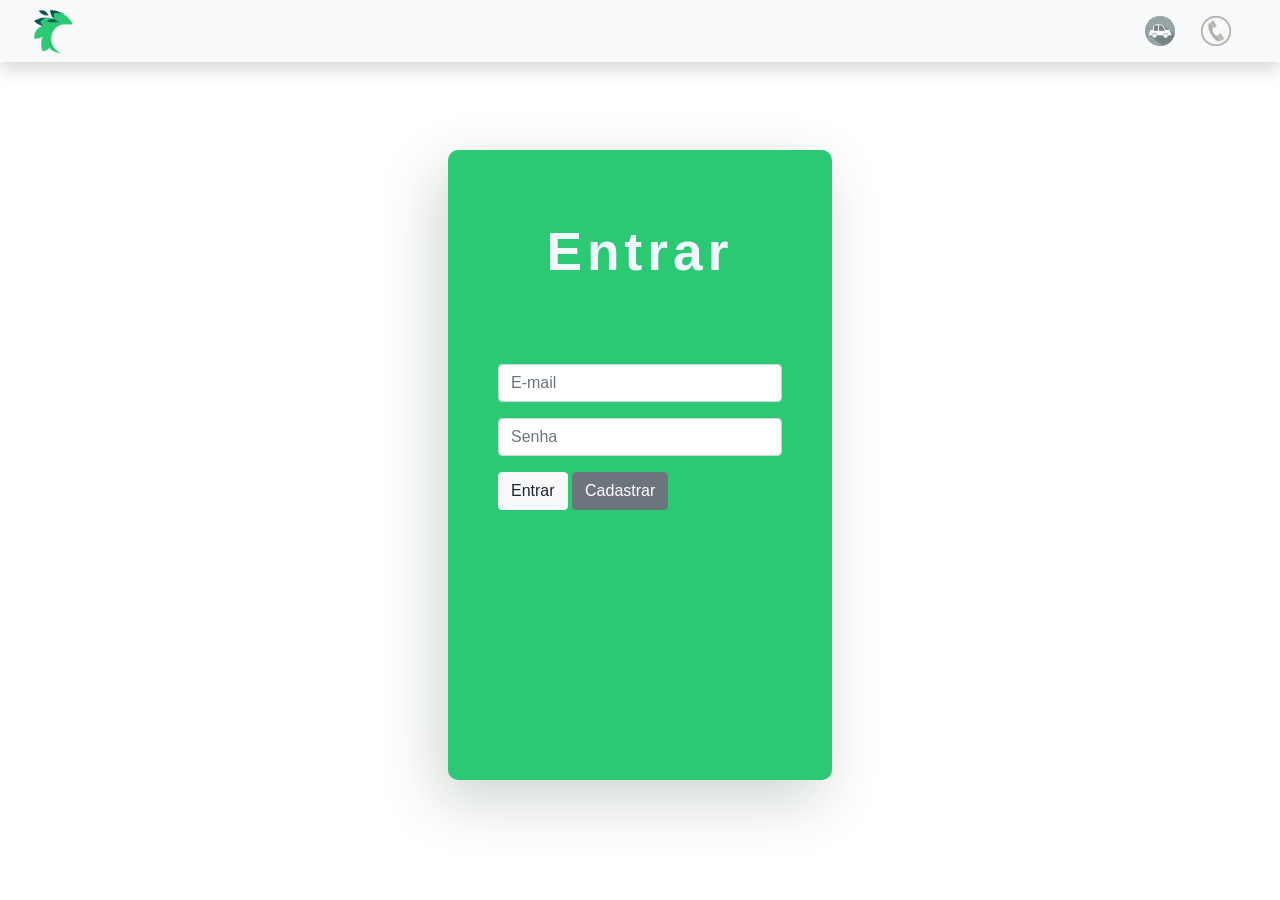
==== login.html @ 880d06db "login admin" ====
<!DOCTYPE html>
<html lang="pt-br">
  	<head>
    	<title>Entrar</title>
    	<meta charset="UTF-8">
    	<meta name="viewport" content="width=device-width, initial-scale=1, shrink-to-fit=no">
    	<link rel="stylesheet" type="text/css" href="css/bootstrap.min.css"/>
		<style>
			.form-login {
				background-color: #2DC874;
				color: aliceblue;
				width: 30vw;
				height: 70vh;
				margin: 0 auto;
				margin-top: 150px;
				margin-bottom: 0;
				padding: 50px;
				padding-top: 70px;
				border-radius: 10px;
				box-shadow: -10px 20px 60px rgba(0, 50, 30, 0.2);
			}
			.form-login-title {
				text-align: center;
				font-family: sans-serif;
				font-size: 40pt;
				font-weight: bold;
				letter-spacing: 5px;
				margin-bottom: 80px;
			}
		</style>
	</head>
  	<body>

		<nav class="navbar navbar-expand-lg navbar-light bg-light shadow fixed-top">
			<div class="container-fluid">
				<a href="index.php">
					<img src="img/menu_pag/logoSite.png" width="45" title="Home">
				</a>
				<button class="navbar-toggler" type="button" data-toggle="collapse" data-target="#navbarResponsive" aria-controls="navbarResponsive" aria-expanded="false" aria-label="Toggle navigation">
					<span class="navbar-toggler-icon"></span>
				</button>
				<div class="collapse navbar-collapse" id="navbarResponsive">
					<ul class="navbar-nav ml-auto">
						<li class="nav-item">
							<a class="nav-link" href="carros.php">
								<img src="img/home/icone-carro.png" style="width: 30px; margin-right: 10px;" title="Carros"/>
							</a>
						</li>
						<li class="nav-item">
							<a class="nav-link" href="contato.php">
								<img src="img/menu_pag/logoContato.png" style="width: 30px; margin-right: 10px;" title="Contato"/>
							</a>
						</li>
					</ul>
				</div>
			</div>
		</nav>

    	<div class="container">

			<form class="form-login" action="verifica-login.php" method="POST">
				<h2 class="form-login-title">Entrar</h2>
				<div class="form-group">
					<input type="email" name="txtEmail" class="form-control" placeholder="E-mail" required />
				</div>
				<div class="form-group">
					<input type="password" name="txtSenha" class="form-control" placeholder="Senha" required />
				</div>
				<button type="submit" class="btn btn-light">Entrar</button>
				<button type="button" class="btn btn-secondary" onclick="redirectFormCadUsuario()">Cadastrar</button>
			</form>

		</div>
		<script>
			function redirectFormCadUsuario() {
				window.location.href = "admin/usuario/form-cadastrar-usuario.php"
			}
		</script>
		<script type="text/javascript" src="js/jquery.slim.min.js"></script>
		<script type="text/javascript" src="js/bootstrap.min.js"></script>
		<script type="text/javascript" src="js/popper.min.js"></script>
  </body>
</html>
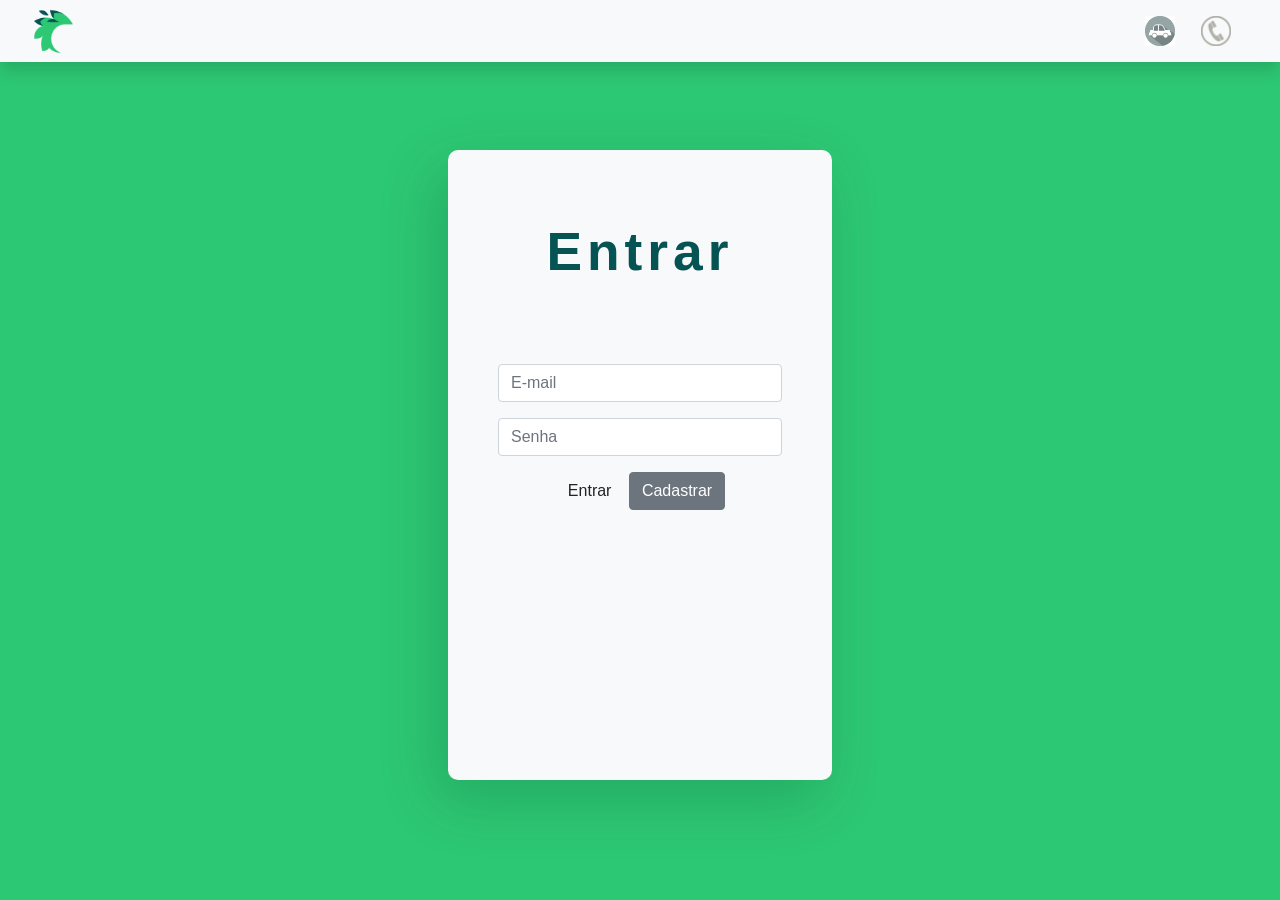
==== commit 9fee865c: "layout da locacao, feito datalist no form-cadastrar-locacao.php" ====
--- a/login.html
+++ b/login.html
@@ -4,30 +4,8 @@
     	<title>Entrar</title>
     	<meta charset="UTF-8">
     	<meta name="viewport" content="width=device-width, initial-scale=1, shrink-to-fit=no">
-    	<link rel="stylesheet" type="text/css" href="css/bootstrap.min.css"/>
-		<style>
-			.form-login {
-				background-color: #2DC874;
-				color: aliceblue;
-				width: 30vw;
-				height: 70vh;
-				margin: 0 auto;
-				margin-top: 150px;
-				margin-bottom: 0;
-				padding: 50px;
-				padding-top: 70px;
-				border-radius: 10px;
-				box-shadow: -10px 20px 60px rgba(0, 50, 30, 0.2);
-			}
-			.form-login-title {
-				text-align: center;
-				font-family: sans-serif;
-				font-size: 40pt;
-				font-weight: bold;
-				letter-spacing: 5px;
-				margin-bottom: 80px;
-			}
-		</style>
+		<link rel="stylesheet" type="text/css" href="css/bootstrap.min.css"/>
+		<link rel="stylesheet" href="css/style-parte-admin.css">
 	</head>
   	<body>
 
--- a/css/style-parte-admin.css
+++ b/css/style-parte-admin.css
@@ -0,0 +1,62 @@
+body{
+    background-color: #2DC874;
+    /* background-image: url(../img/parte-admin/wpp01.jpg); */
+    background-attachment: fixed;
+    background-repeat: no-repeat;
+    background-size: 100%;
+    text-align: center;
+}
+.card {
+    width: 60%;
+    margin: 0 auto;
+    margin-top: 2.5%;
+    margin-bottom: 5%;
+    text-align: center;
+}
+.card input {
+    width: 100%;
+    margin: 10px auto;
+    border-top-left-radius: 2px;
+    border-top-right-radius: 2px;
+    border-bottom-left-radius: 2px;
+    border-bottom-right-radius: 2px;
+    border: none;
+    text-decoration: none;
+    outline: none;
+    height: 40px;
+}
+
+form{
+    text-align: center;
+}
+
+.botoes{
+    width: 100%;
+    border: none;
+    height: 40px;
+}
+
+.form-login {
+    background-color: #f8f9fa;
+    color: #055353;
+    width: 30vw;
+    height: 70vh;
+    margin: 0 auto;
+    margin-top: 150px;
+    margin-bottom: 0;
+    padding: 50px;
+    padding-top: 70px;
+    border-radius: 10px;
+    box-shadow: -10px 20px 60px rgba(0, 50, 30, 0.2);
+}
+.form-login-title {
+    text-align: center;
+    font-family: sans-serif;
+    font-size: 40pt;
+    font-weight: bold;
+    letter-spacing: 5px;
+    margin-bottom: 80px;
+}
+input{
+    border: none;
+}
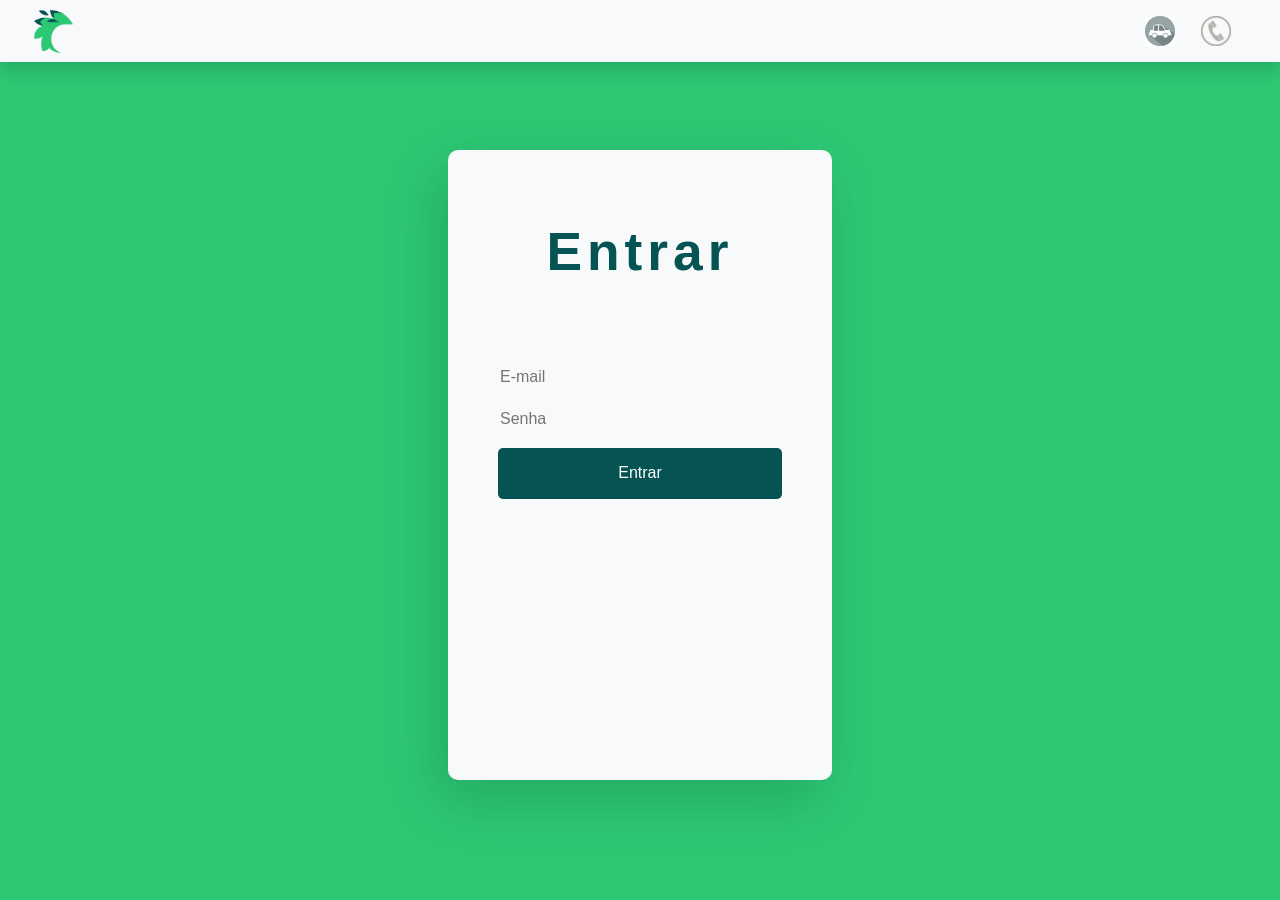
==== commit aac37b3d: "alteraçoes nos arquivos do usuario, design do login e cadastro do usuario refeitos e CRUD do usuario" ====
--- a/login.html
+++ b/login.html
@@ -39,13 +39,12 @@
 			<form class="form-login" action="verifica-login.php" method="POST">
 				<h2 class="form-login-title">Entrar</h2>
 				<div class="form-group">
-					<input type="email" name="txtEmail" class="form-control" placeholder="E-mail" required />
+					<input class="inputEmail"type="email" name="txtEmail" class="form-control" placeholder="E-mail" required />
 				</div>
 				<div class="form-group">
-					<input type="password" name="txtSenha" class="form-control" placeholder="Senha" required />
+					<input class="inputSenha" type="password" name="txtSenha" class="form-control" placeholder="Senha" required />
 				</div>
-				<button type="submit" class="btn btn-light">Entrar</button>
-				<button type="button" class="btn btn-secondary" onclick="redirectFormCadUsuario()">Cadastrar</button>
+				<button type="submit" class="btnEntrar">Entrar</button>
 			</form>
 
 		</div>
--- a/css/style-parte-admin.css
+++ b/css/style-parte-admin.css
@@ -36,6 +36,7 @@
     height: 40px;
 }
 
+/* Login.html */
 .form-login {
     background-color: #f8f9fa;
     color: #055353;
@@ -57,6 +58,61 @@
     letter-spacing: 5px;
     margin-bottom: 80px;
 }
-input{
+.inputEmail{
+    background-color: #f8f9fa;
     border: none;
+    width: 100%;
+    outline: none;
+}
+
+.inputSenha{
+    background-color: #f8f9fa;
+    border: none;
+    width: 100%;
+    outline: none;
+}
+
+.btnEntrar{
+    background-color: #055353;
+    border: none;
+    color: white;
+    width: 100%;
+    height: 10%;
+    border-radius: 5px;
+}
+
+
+/* form-cadastrar-usuario.php */
+.form-cadastrar {
+    background-color: #f8f9fa;
+    color: #055353;
+    width: 30vw;
+    height: 70vh;
+    margin: 0 auto;
+    margin-top: 130px;
+    margin-bottom: 0;
+    padding: 50px;
+    padding-top: 70px;
+    border-radius: 10px;
+    box-shadow: -10px 20px 60px rgba(0, 50, 30, 0.2);
+}
+.form-cadastrar-title {
+    text-align: center;
+    font-family: sans-serif;
+    font-size: 40pt;
+    font-weight: bold;
+    letter-spacing: 5px;
+    margin-bottom: 80px;
+}
+
+.form-cadastrar input{
+    border: none;
+    outline: none;
+    background-color: #f8f9fa;
+    width: 100%;
+}
+
+.form-cadastrar button{
+    background-color: #055353;
+    color: white;
 }
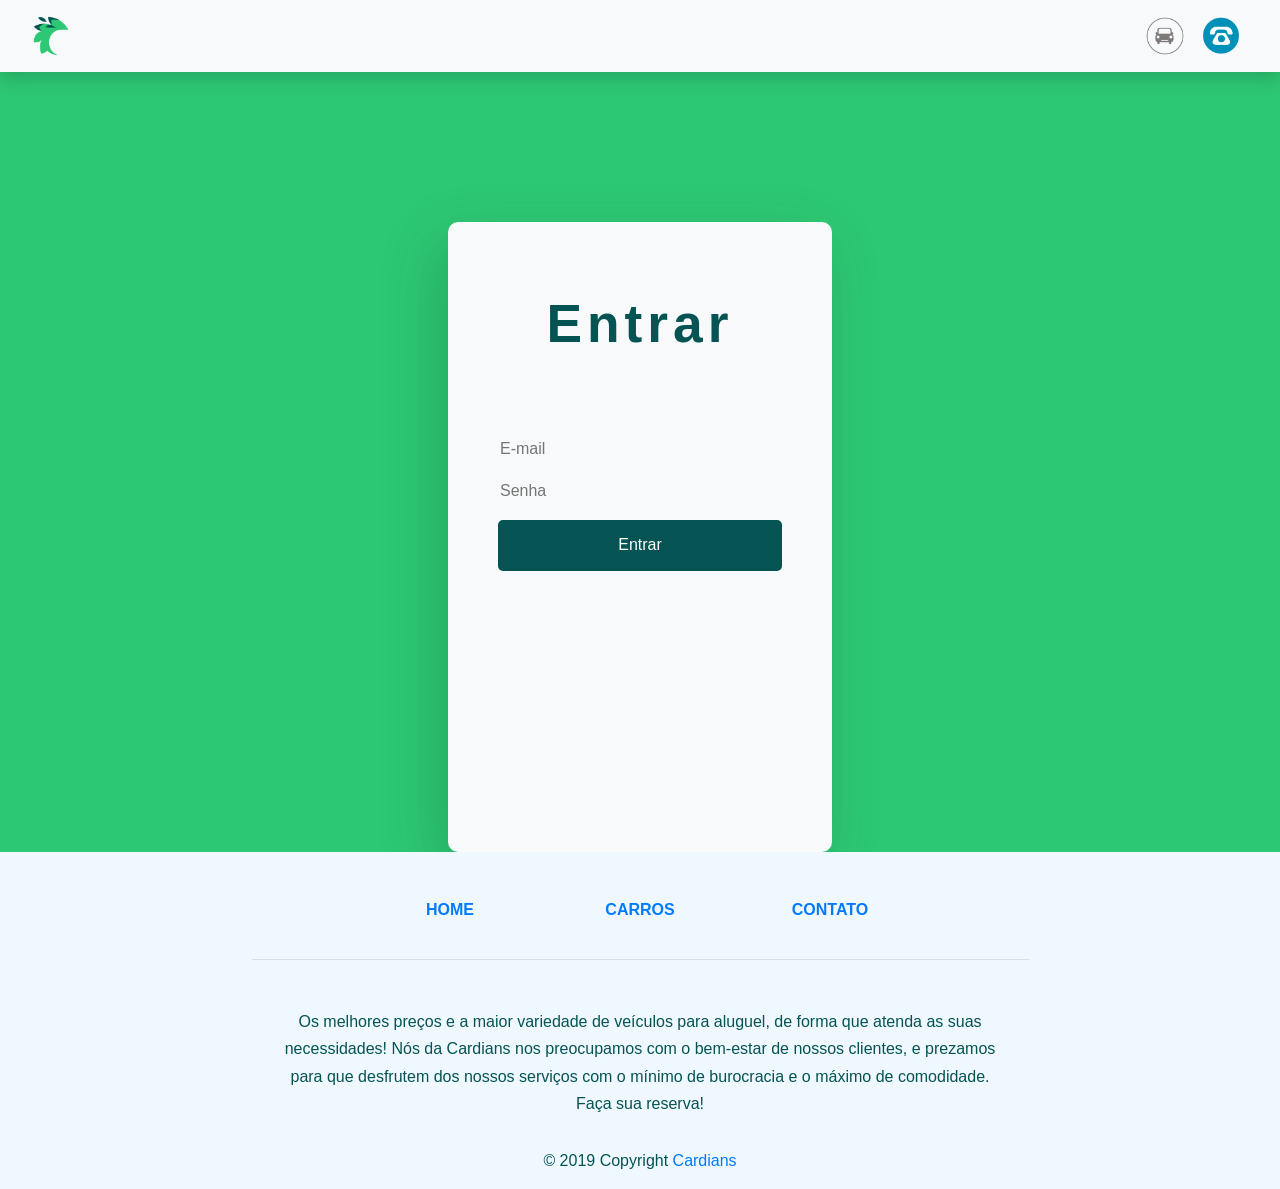
==== commit 462ac669: "feito a nova opção do dropdowns" ====
--- a/login.html
+++ b/login.html
@@ -1,60 +1,125 @@
 <!DOCTYPE html>
 <html lang="pt-br">
-  	<head>
-    	<title>Entrar</title>
-    	<meta charset="UTF-8">
-    	<meta name="viewport" content="width=device-width, initial-scale=1, shrink-to-fit=no">
-		<link rel="stylesheet" type="text/css" href="css/bootstrap.min.css"/>
-		<link rel="stylesheet" href="css/style-parte-admin.css">
-	</head>
-  	<body>
 
-		<nav class="navbar navbar-expand-lg navbar-light bg-light shadow fixed-top">
-			<div class="container-fluid">
-				<a href="index.php">
-					<img src="img/menu_pag/logoSite.png" width="45" title="Home">
-				</a>
-				<button class="navbar-toggler" type="button" data-toggle="collapse" data-target="#navbarResponsive" aria-controls="navbarResponsive" aria-expanded="false" aria-label="Toggle navigation">
-					<span class="navbar-toggler-icon"></span>
-				</button>
-				<div class="collapse navbar-collapse" id="navbarResponsive">
-					<ul class="navbar-nav ml-auto">
-						<li class="nav-item">
-							<a class="nav-link" href="carros.php">
-								<img src="img/home/icone-carro.png" style="width: 30px; margin-right: 10px;" title="Carros"/>
-							</a>
-						</li>
-						<li class="nav-item">
-							<a class="nav-link" href="contato.php">
-								<img src="img/menu_pag/logoContato.png" style="width: 30px; margin-right: 10px;" title="Contato"/>
-							</a>
-						</li>
-					</ul>
+<head>
+	<title>Entrar</title>
+	<meta charset="UTF-8">
+	<meta name="viewport" content="width=device-width, initial-scale=1, shrink-to-fit=no">
+	<link rel="stylesheet" type="text/css" href="css/bootstrap.min.css" />
+	<link rel="stylesheet" href="css/style-parte-admin.css">
+</head>
+
+<body>
+
+	<nav class="navbar navbar-expand-lg navbar-light bg-light shadow">
+
+		<div class="container-fluid">
+
+			<a href="index.php">
+				<img class="ajusteTamanho" src="img/icons/logoSite.png" title="Home">
+			</a>
+
+			<button class="navbar-toggler" type="button" data-toggle="collapse" data-target="#navbarResponsive"
+				aria-controls="navbarResponsive" aria-expanded="false" aria-label="Toggle navigation">
+				<span class="navbar-toggler-icon"></span>
+			</button>
+
+			<div class="collapse navbar-collapse" id="navbarResponsive">
+
+				<ul class="navbar-nav ml-auto">
+
+					<li class="nav-item">
+						<a class="nav-link" href="carros.php">
+							<img class="ajusteTamanho" src="img/icons/icone-carro.png" title="Carros" />
+						</a>
+					</li>
+
+					<li class="nav-item">
+						<a class="nav-link" href="contato.php">
+							<img class="ajusteTamanho" src="img/icons/logoContato.png" title="Contato" />
+						</a>
+					</li>
+
+				</ul>
+
+			</div>
+
+		</div>
+
+	</nav>
+
+	<div class="container">
+
+		<form class="form-login" action="verifica-login.php" method="POST">
+			<h2 class="form-login-title">Entrar</h2>
+			<div class="form-group">
+				<input class="inputEmail" type="email" name="txtEmail" class="form-control" placeholder="E-mail"
+					required />
+			</div>
+			<div class="form-group">
+				<input class="inputSenha" type="password" name="txtSenha" class="form-control" placeholder="Senha"
+					required />
+			</div>
+			<button type="submit" class="btnEntrar">Entrar</button>
+		</form>
+
+	</div>
+
+	<footer class="page-footer font-small indigo" id="desceai">
+		<div class="container">
+			<div class="row text-center d-flex justify-content-center pt-5 mb-3">
+				<div class="col-md-2 mb-3">
+					<h6 class="text-uppercase font-weight-bold">
+						<a href="index.php">
+							Home
+						</a>
+					</h6>
+				</div>
+				<div class="col-md-2 mb-3">
+					<h6 class="text-uppercase font-weight-bold">
+						<a href="carros.php">
+							Carros
+						</a>
+					</h6>
+				</div>
+				<div class="col-md-2 mb-3">
+					<h6 class="text-uppercase font-weight-bold">
+						<a href="contato.php">
+							Contato
+						</a>
+					</h6>
+				</div>
+
+			</div>
+			<hr class="rgba-white-light" style="margin: 0 15%;">
+			<div class="row d-flex text-center justify-content-center mb-md-0 mb-4">
+				<div class="col-md-8 col-12 mt-5">
+					<p style="line-height: 1.7rem">
+						Os melhores preços e a maior variedade de veículos para aluguel,
+						de forma que atenda as suas necessidades! Nós da Cardians nos preocupamos
+						com o bem-estar de nossos clientes, e prezamos para que desfrutem
+						dos nossos serviços com o mínimo de burocracia e o máximo de comodidade.
+						Faça sua reserva!
+
+					</p>
 				</div>
 			</div>
-		</nav>
+		</div>
+		<div class="footer-copyright text-center py-3">© 2019 Copyright
+			<a href="index.html">
+				Cardians
+			</a>
+		</div>
+	</footer>
 
-    	<div class="container">
+	<script>
+		function redirectFormCadUsuario() {
+			window.location.href = "admin/usuario/form-cadastrar-usuario.php"
+		}
+	</script>
+	<script type="text/javascript" src="js/jquery.slim.min.js"></script>
+	<script type="text/javascript" src="js/bootstrap.min.js"></script>
+	<script type="text/javascript" src="js/popper.min.js"></script>
+</body>
 
-			<form class="form-login" action="verifica-login.php" method="POST">
-				<h2 class="form-login-title">Entrar</h2>
-				<div class="form-group">
-					<input class="inputEmail"type="email" name="txtEmail" class="form-control" placeholder="E-mail" required />
-				</div>
-				<div class="form-group">
-					<input class="inputSenha" type="password" name="txtSenha" class="form-control" placeholder="Senha" required />
-				</div>
-				<button type="submit" class="btnEntrar">Entrar</button>
-			</form>
-
-		</div>
-		<script>
-			function redirectFormCadUsuario() {
-				window.location.href = "admin/usuario/form-cadastrar-usuario.php"
-			}
-		</script>
-		<script type="text/javascript" src="js/jquery.slim.min.js"></script>
-		<script type="text/javascript" src="js/bootstrap.min.js"></script>
-		<script type="text/javascript" src="js/popper.min.js"></script>
-  </body>
 </html>
--- a/css/style-parte-admin.css
+++ b/css/style-parte-admin.css
@@ -1,4 +1,4 @@
-body{
+body {
     background-color: #2DC874;
     /* background-image: url(../img/parte-admin/wpp01.jpg); */
     background-attachment: fixed;
@@ -6,6 +6,26 @@
     background-size: 100%;
     text-align: center;
 }
+
+footer {
+    background-color: aliceblue;
+    color: #055353;
+    text-decoration: none;
+}
+
+.select {
+    height: 40px;
+    width: 100%;
+    border: none;
+    outline: none;
+    background-color: white;
+}
+
+.link {
+    text-decoration: none;
+    color: #188a62;
+}
+
 .card {
     width: 60%;
     margin: 0 auto;
@@ -13,6 +33,7 @@
     margin-bottom: 5%;
     text-align: center;
 }
+
 .card input {
     width: 100%;
     margin: 10px auto;
@@ -26,17 +47,29 @@
     height: 40px;
 }
 
-form{
+.botaoSubmit{
+    width: 100%;
+    border: none;
+    height: 40px;
+    background-color: #055353;
+    color: #f8f9fa;
+}
+
+form {
     text-align: center;
 }
 
-.botoes{
+.botoes {
     width: 100%;
     border: none;
     height: 40px;
+    background-color: #055353;
+    color: #f8f9fa;
 }
 
+
 /* Login.html */
+
 .form-login {
     background-color: #f8f9fa;
     color: #055353;
@@ -50,6 +83,7 @@
     border-radius: 10px;
     box-shadow: -10px 20px 60px rgba(0, 50, 30, 0.2);
 }
+
 .form-login-title {
     text-align: center;
     font-family: sans-serif;
@@ -58,21 +92,22 @@
     letter-spacing: 5px;
     margin-bottom: 80px;
 }
-.inputEmail{
+
+.inputEmail {
     background-color: #f8f9fa;
     border: none;
     width: 100%;
     outline: none;
 }
 
-.inputSenha{
+.inputSenha {
     background-color: #f8f9fa;
     border: none;
     width: 100%;
     outline: none;
 }
 
-.btnEntrar{
+.btnEntrar {
     background-color: #055353;
     border: none;
     color: white;
@@ -83,6 +118,7 @@
 
 
 /* form-cadastrar-usuario.php */
+
 .form-cadastrar {
     background-color: #f8f9fa;
     color: #055353;
@@ -96,6 +132,7 @@
     border-radius: 10px;
     box-shadow: -10px 20px 60px rgba(0, 50, 30, 0.2);
 }
+
 .form-cadastrar-title {
     text-align: center;
     font-family: sans-serif;
@@ -105,14 +142,33 @@
     margin-bottom: 80px;
 }
 
-.form-cadastrar input{
+.form-cadastrar input {
     border: none;
     outline: none;
     background-color: #f8f9fa;
     width: 100%;
 }
 
-.form-cadastrar button{
+.form-cadastrar button {
     background-color: #055353;
     color: white;
+}
+
+
+/* menu-admin.php */
+
+.dropdown {
+    font-size: 20px;
+}
+
+.ajusteTamanho {
+    width: 40px;
+}
+
+.pequeno {
+    width: 40%;
+}
+
+.logoCard {
+    width: 20%;
 }
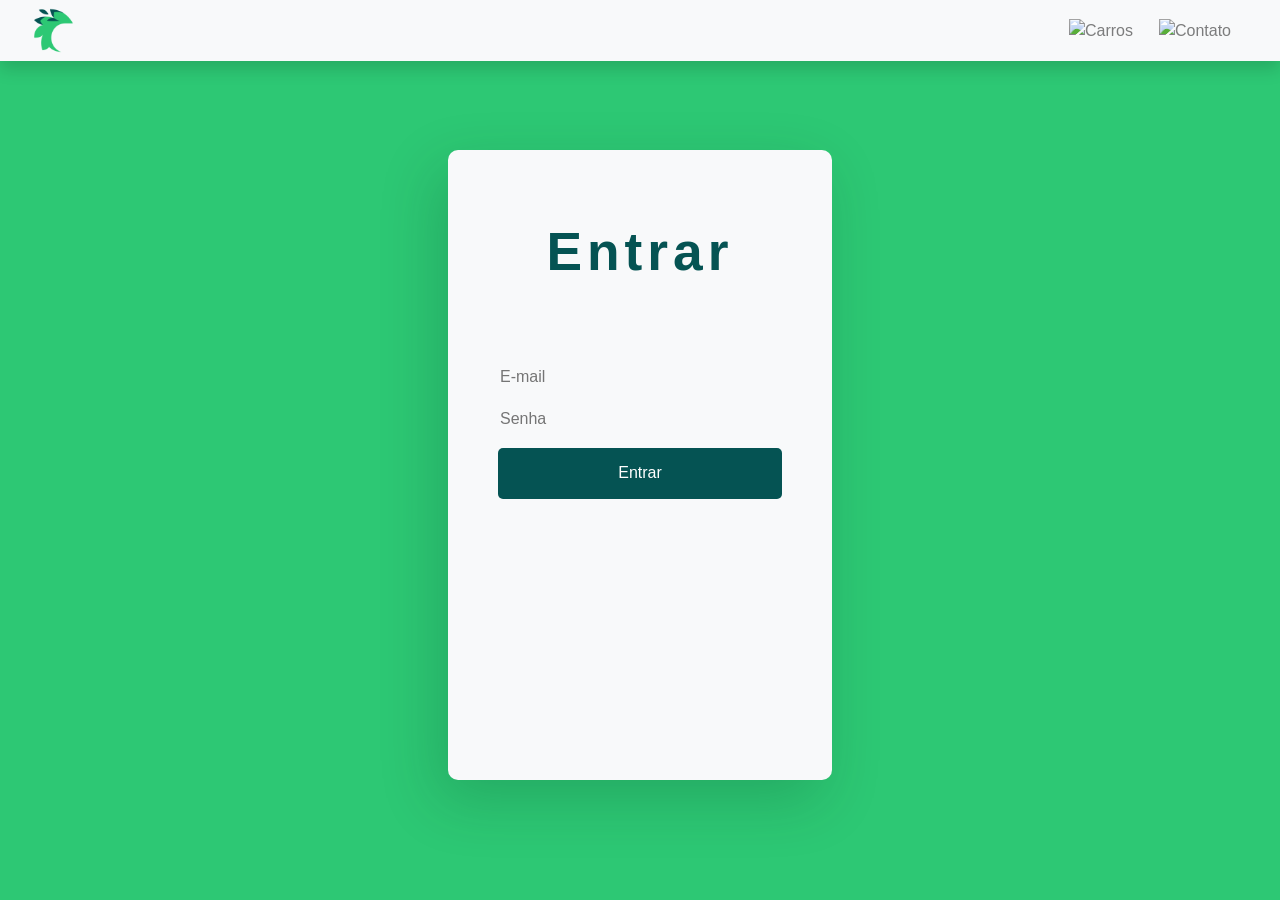
==== commit 0875e3a2: "logged verification" ====
--- a/login.html
+++ b/login.html
@@ -2,124 +2,57 @@
 <html lang="pt-br">
 
 <head>
-	<title>Entrar</title>
-	<meta charset="UTF-8">
-	<meta name="viewport" content="width=device-width, initial-scale=1, shrink-to-fit=no">
-	<link rel="stylesheet" type="text/css" href="css/bootstrap.min.css" />
-	<link rel="stylesheet" href="css/style-parte-admin.css">
+    <title>Entrar</title>
+    <meta charset="UTF-8">
+    <meta name="viewport" content="width=device-width, initial-scale=1, shrink-to-fit=no">
+    <link rel="stylesheet" type="text/css" href="css/bootstrap.min.css" />
+    <link rel="stylesheet" href="css/style-parte-admin.css">
 </head>
 
 <body>
 
-	<nav class="navbar navbar-expand-lg navbar-light bg-light shadow">
+    <nav class="navbar navbar-expand-lg navbar-light bg-light shadow fixed-top">
+        <div class="container-fluid">
+            <a href="index.php">
+                <img src="img/menu_pag/logoSite.png" width="45" title="Home">
+            </a>
+            <button class="navbar-toggler" type="button" data-toggle="collapse" data-target="#navbarResponsive" aria-controls="navbarResponsive" aria-expanded="false" aria-label="Toggle navigation">
+					<span class="navbar-toggler-icon"></span>
+				</button>
+            <div class="collapse navbar-collapse" id="navbarResponsive">
+                <ul class="navbar-nav ml-auto">
+                    <li class="nav-item">
+                        <a class="nav-link" href="carros.php">
+                            <img src="img/home/icone-carro.png" style="width: 30px; margin-right: 10px;" title="Carros" />
+                        </a>
+                    </li>
+                    <li class="nav-item">
+                        <a class="nav-link" href="contato.php">
+                            <img src="img/menu_pag/logoContato.png" style="width: 30px; margin-right: 10px;" title="Contato" />
+                        </a>
+                    </li>
+                </ul>
+            </div>
+        </div>
+    </nav>
 
-		<div class="container-fluid">
+    <div class="container">
 
-			<a href="index.php">
-				<img class="ajusteTamanho" src="img/icons/logoSite.png" title="Home">
-			</a>
+        <form class="form-login" action="verifica-login.php" method="POST">
+            <h2 class="form-login-title">Entrar</h2>
+            <div class="form-group">
+                <input class="inputEmail" type="email" name="txtEmail" class="form-control" placeholder="E-mail" required />
+            </div>
+            <div class="form-group">
+                <input class="inputSenha" type="password" name="txtSenha" class="form-control" placeholder="Senha" required />
+            </div>
+            <button type="submit" class="btnEntrar">Entrar</button>
+        </form>
 
-			<button class="navbar-toggler" type="button" data-toggle="collapse" data-target="#navbarResponsive"
-				aria-controls="navbarResponsive" aria-expanded="false" aria-label="Toggle navigation">
-				<span class="navbar-toggler-icon"></span>
-			</button>
-
-			<div class="collapse navbar-collapse" id="navbarResponsive">
-
-				<ul class="navbar-nav ml-auto">
-
-					<li class="nav-item">
-						<a class="nav-link" href="carros.php">
-							<img class="ajusteTamanho" src="img/icons/icone-carro.png" title="Carros" />
-						</a>
-					</li>
-
-					<li class="nav-item">
-						<a class="nav-link" href="contato.php">
-							<img class="ajusteTamanho" src="img/icons/logoContato.png" title="Contato" />
-						</a>
-					</li>
-
-				</ul>
-
-			</div>
-
-		</div>
-
-	</nav>
-
-	<div class="container">
-
-		<form class="form-login" action="verifica-login.php" method="POST">
-			<h2 class="form-login-title">Entrar</h2>
-			<div class="form-group">
-				<input class="inputEmail" type="email" name="txtEmail" class="form-control" placeholder="E-mail"
-					required />
-			</div>
-			<div class="form-group">
-				<input class="inputSenha" type="password" name="txtSenha" class="form-control" placeholder="Senha"
-					required />
-			</div>
-			<button type="submit" class="btnEntrar">Entrar</button>
-		</form>
-
-	</div>
-
-	<footer class="page-footer font-small indigo" id="desceai">
-		<div class="container">
-			<div class="row text-center d-flex justify-content-center pt-5 mb-3">
-				<div class="col-md-2 mb-3">
-					<h6 class="text-uppercase font-weight-bold">
-						<a href="index.php">
-							Home
-						</a>
-					</h6>
-				</div>
-				<div class="col-md-2 mb-3">
-					<h6 class="text-uppercase font-weight-bold">
-						<a href="carros.php">
-							Carros
-						</a>
-					</h6>
-				</div>
-				<div class="col-md-2 mb-3">
-					<h6 class="text-uppercase font-weight-bold">
-						<a href="contato.php">
-							Contato
-						</a>
-					</h6>
-				</div>
-
-			</div>
-			<hr class="rgba-white-light" style="margin: 0 15%;">
-			<div class="row d-flex text-center justify-content-center mb-md-0 mb-4">
-				<div class="col-md-8 col-12 mt-5">
-					<p style="line-height: 1.7rem">
-						Os melhores preços e a maior variedade de veículos para aluguel,
-						de forma que atenda as suas necessidades! Nós da Cardians nos preocupamos
-						com o bem-estar de nossos clientes, e prezamos para que desfrutem
-						dos nossos serviços com o mínimo de burocracia e o máximo de comodidade.
-						Faça sua reserva!
-
-					</p>
-				</div>
-			</div>
-		</div>
-		<div class="footer-copyright text-center py-3">© 2019 Copyright
-			<a href="index.html">
-				Cardians
-			</a>
-		</div>
-	</footer>
-
-	<script>
-		function redirectFormCadUsuario() {
-			window.location.href = "admin/usuario/form-cadastrar-usuario.php"
-		}
-	</script>
-	<script type="text/javascript" src="js/jquery.slim.min.js"></script>
-	<script type="text/javascript" src="js/bootstrap.min.js"></script>
-	<script type="text/javascript" src="js/popper.min.js"></script>
+    </div>
+    <script type="text/javascript" src="js/jquery.slim.min.js"></script>
+    <script type="text/javascript" src="js/bootstrap.min.js"></script>
+    <script type="text/javascript" src="js/popper.min.js"></script>
 </body>
 
 </html>
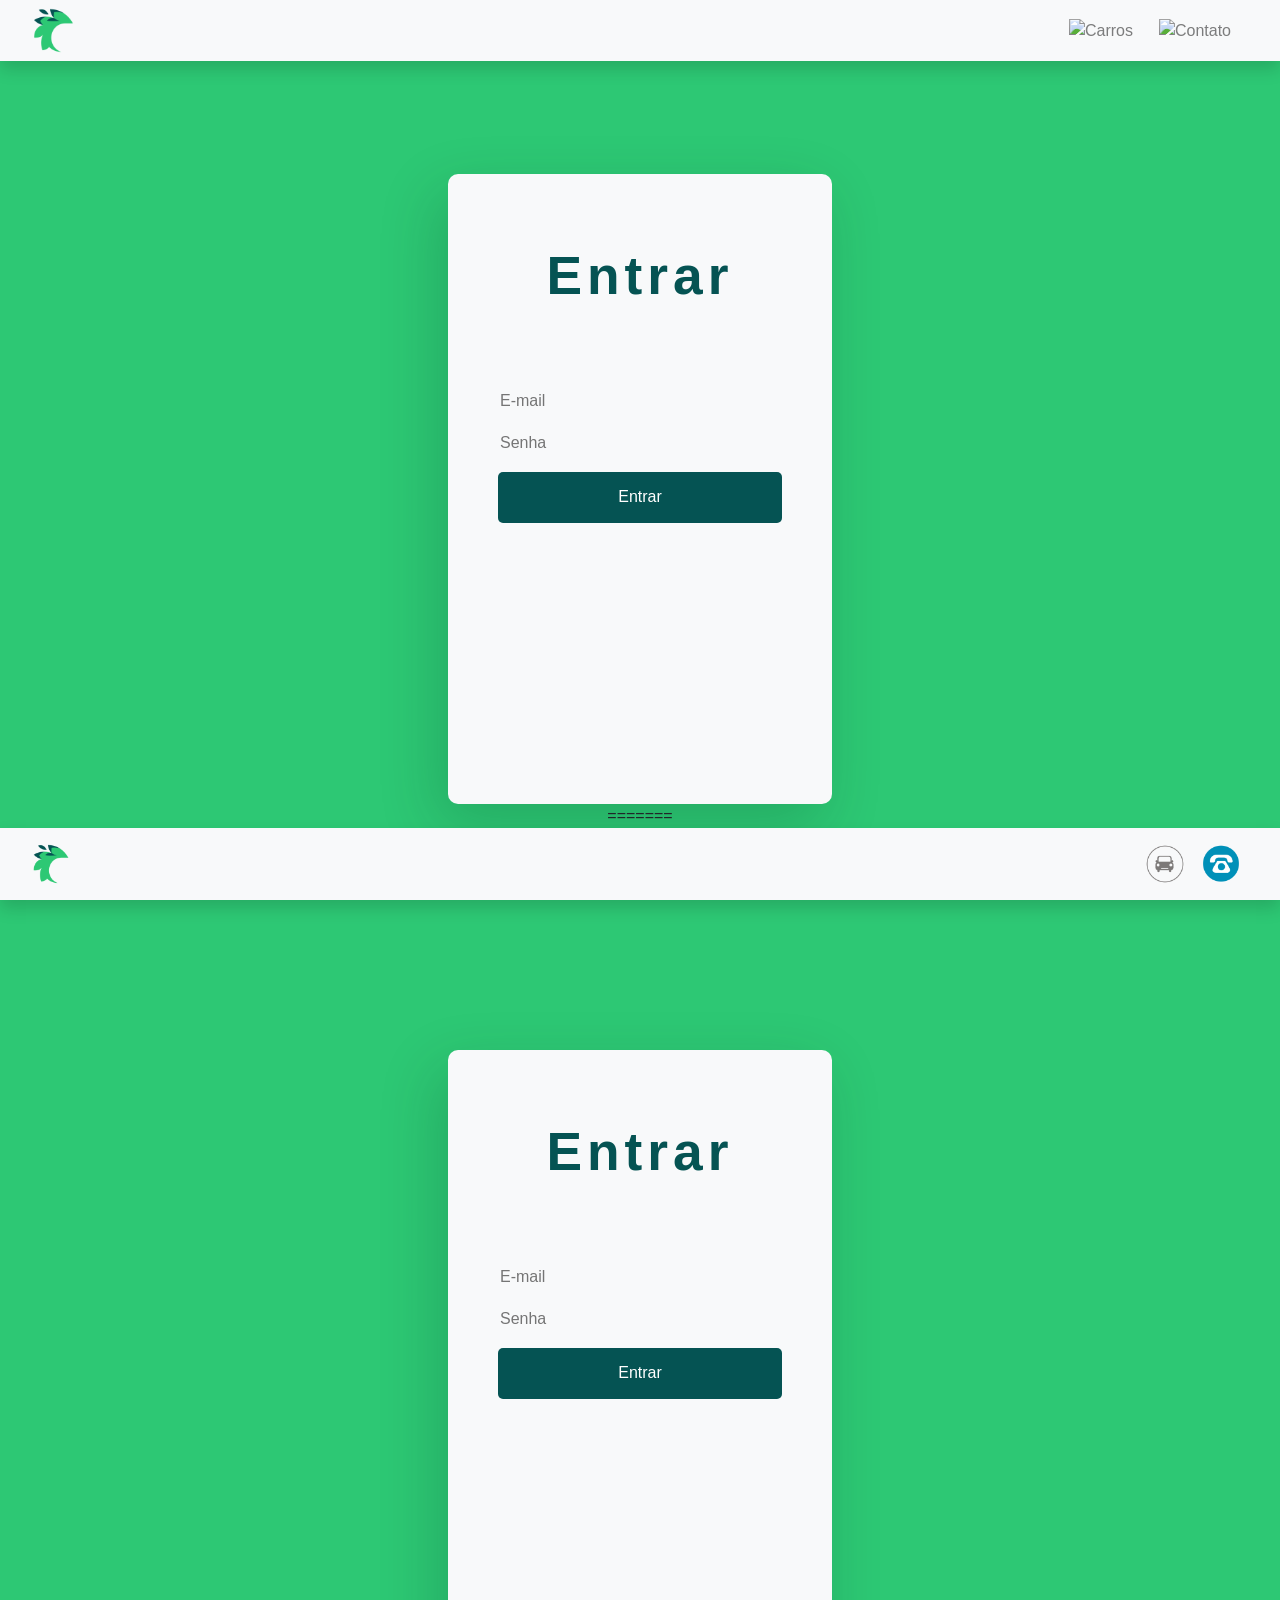
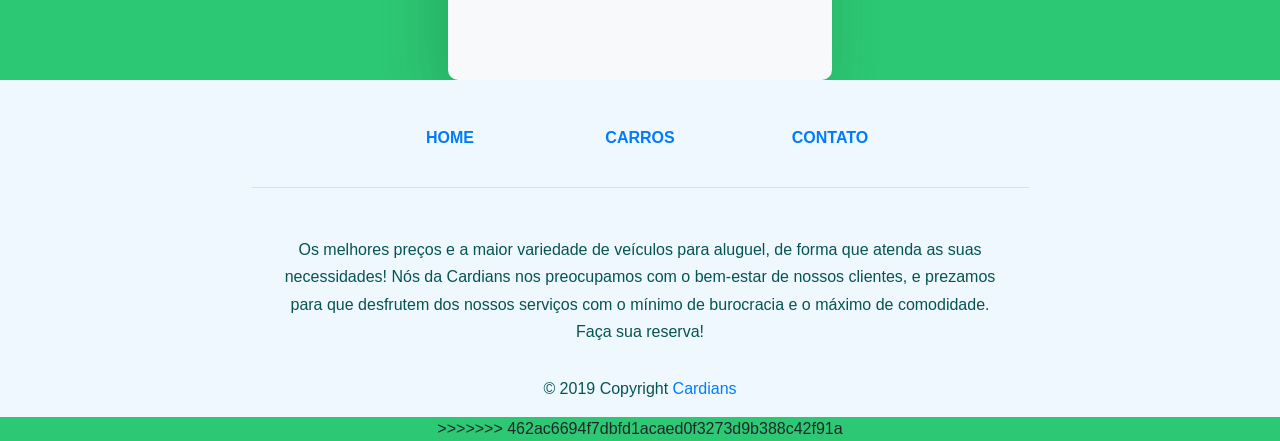
==== commit 3590da4d: "other changes" ====
--- a/login.html
+++ b/login.html
@@ -2,15 +2,24 @@
 <html lang="pt-br">
 
 <head>
+<<<<<<< HEAD
     <title>Entrar</title>
     <meta charset="UTF-8">
     <meta name="viewport" content="width=device-width, initial-scale=1, shrink-to-fit=no">
     <link rel="stylesheet" type="text/css" href="css/bootstrap.min.css" />
     <link rel="stylesheet" href="css/style-parte-admin.css">
+=======
+	<title>Entrar</title>
+	<meta charset="UTF-8">
+	<meta name="viewport" content="width=device-width, initial-scale=1, shrink-to-fit=no">
+	<link rel="stylesheet" type="text/css" href="css/bootstrap.min.css" />
+	<link rel="stylesheet" href="css/style-parte-admin.css">
+>>>>>>> 462ac6694f7dbfd1acaed0f3273d9b388c42f91a
 </head>
 
 <body>
 
+<<<<<<< HEAD
     <nav class="navbar navbar-expand-lg navbar-light bg-light shadow fixed-top">
         <div class="container-fluid">
             <a href="index.php">
@@ -55,4 +64,117 @@
     <script type="text/javascript" src="js/popper.min.js"></script>
 </body>
 
+=======
+	<nav class="navbar navbar-expand-lg navbar-light bg-light shadow">
+
+		<div class="container-fluid">
+
+			<a href="index.php">
+				<img class="ajusteTamanho" src="img/icons/logoSite.png" title="Home">
+			</a>
+
+			<button class="navbar-toggler" type="button" data-toggle="collapse" data-target="#navbarResponsive"
+				aria-controls="navbarResponsive" aria-expanded="false" aria-label="Toggle navigation">
+				<span class="navbar-toggler-icon"></span>
+			</button>
+
+			<div class="collapse navbar-collapse" id="navbarResponsive">
+
+				<ul class="navbar-nav ml-auto">
+
+					<li class="nav-item">
+						<a class="nav-link" href="carros.php">
+							<img class="ajusteTamanho" src="img/icons/icone-carro.png" title="Carros" />
+						</a>
+					</li>
+
+					<li class="nav-item">
+						<a class="nav-link" href="contato.php">
+							<img class="ajusteTamanho" src="img/icons/logoContato.png" title="Contato" />
+						</a>
+					</li>
+
+				</ul>
+
+			</div>
+
+		</div>
+
+	</nav>
+
+	<div class="container">
+
+		<form class="form-login" action="verifica-login.php" method="POST">
+			<h2 class="form-login-title">Entrar</h2>
+			<div class="form-group">
+				<input class="inputEmail" type="email" name="txtEmail" class="form-control" placeholder="E-mail"
+					required />
+			</div>
+			<div class="form-group">
+				<input class="inputSenha" type="password" name="txtSenha" class="form-control" placeholder="Senha"
+					required />
+			</div>
+			<button type="submit" class="btnEntrar">Entrar</button>
+		</form>
+
+	</div>
+
+	<footer class="page-footer font-small indigo" id="desceai">
+		<div class="container">
+			<div class="row text-center d-flex justify-content-center pt-5 mb-3">
+				<div class="col-md-2 mb-3">
+					<h6 class="text-uppercase font-weight-bold">
+						<a href="index.php">
+							Home
+						</a>
+					</h6>
+				</div>
+				<div class="col-md-2 mb-3">
+					<h6 class="text-uppercase font-weight-bold">
+						<a href="carros.php">
+							Carros
+						</a>
+					</h6>
+				</div>
+				<div class="col-md-2 mb-3">
+					<h6 class="text-uppercase font-weight-bold">
+						<a href="contato.php">
+							Contato
+						</a>
+					</h6>
+				</div>
+
+			</div>
+			<hr class="rgba-white-light" style="margin: 0 15%;">
+			<div class="row d-flex text-center justify-content-center mb-md-0 mb-4">
+				<div class="col-md-8 col-12 mt-5">
+					<p style="line-height: 1.7rem">
+						Os melhores preços e a maior variedade de veículos para aluguel,
+						de forma que atenda as suas necessidades! Nós da Cardians nos preocupamos
+						com o bem-estar de nossos clientes, e prezamos para que desfrutem
+						dos nossos serviços com o mínimo de burocracia e o máximo de comodidade.
+						Faça sua reserva!
+
+					</p>
+				</div>
+			</div>
+		</div>
+		<div class="footer-copyright text-center py-3">© 2019 Copyright
+			<a href="index.html">
+				Cardians
+			</a>
+		</div>
+	</footer>
+
+	<script>
+		function redirectFormCadUsuario() {
+			window.location.href = "admin/usuario/form-cadastrar-usuario.php"
+		}
+	</script>
+	<script type="text/javascript" src="js/jquery.slim.min.js"></script>
+	<script type="text/javascript" src="js/bootstrap.min.js"></script>
+	<script type="text/javascript" src="js/popper.min.js"></script>
+</body>
+
+>>>>>>> 462ac6694f7dbfd1acaed0f3273d9b388c42f91a
 </html>
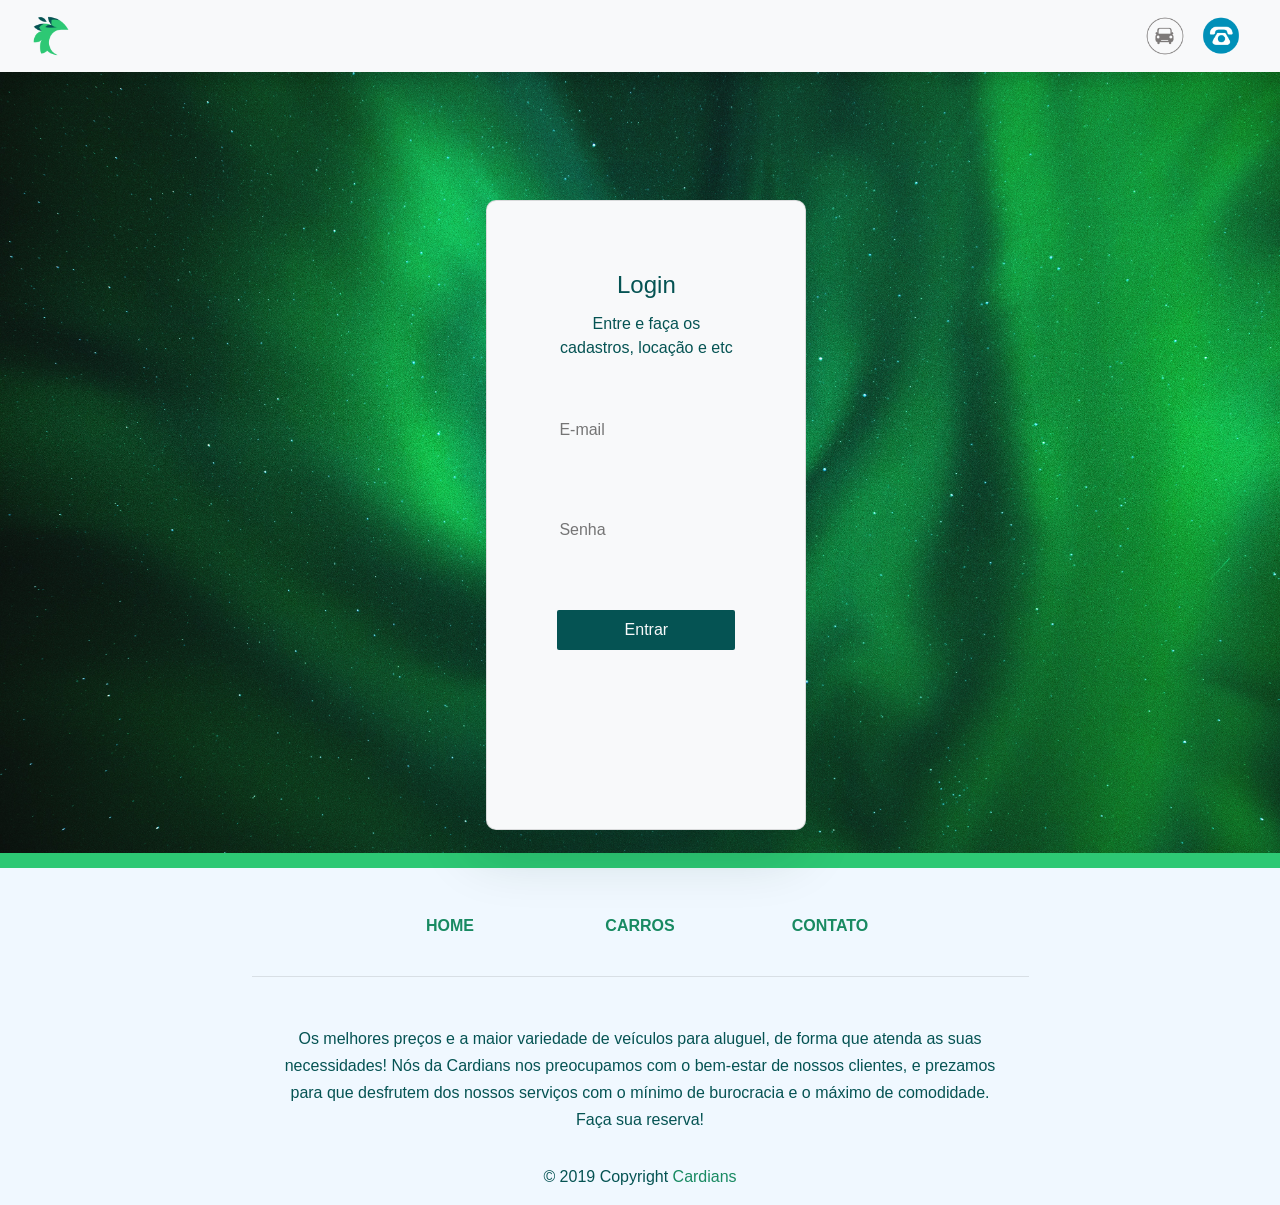
==== commit 6384bc0f: "refeita a tela de login" ====
--- a/login.html
+++ b/login.html
@@ -2,69 +2,18 @@
 <html lang="pt-br">
 
 <head>
-<<<<<<< HEAD
-    <title>Entrar</title>
-    <meta charset="UTF-8">
-    <meta name="viewport" content="width=device-width, initial-scale=1, shrink-to-fit=no">
-    <link rel="stylesheet" type="text/css" href="css/bootstrap.min.css" />
-    <link rel="stylesheet" href="css/style-parte-admin.css">
-=======
 	<title>Entrar</title>
 	<meta charset="UTF-8">
 	<meta name="viewport" content="width=device-width, initial-scale=1, shrink-to-fit=no">
 	<link rel="stylesheet" type="text/css" href="css/bootstrap.min.css" />
 	<link rel="stylesheet" href="css/style-parte-admin.css">
->>>>>>> 462ac6694f7dbfd1acaed0f3273d9b388c42f91a
+	<link rel="shortcut icon" href="img/icons/favicon.ico" type="image/x-icon" />
+	<link rel="stylesheet" href="css/style.css">
+
 </head>
 
 <body>
 
-<<<<<<< HEAD
-    <nav class="navbar navbar-expand-lg navbar-light bg-light shadow fixed-top">
-        <div class="container-fluid">
-            <a href="index.php">
-                <img src="img/menu_pag/logoSite.png" width="45" title="Home">
-            </a>
-            <button class="navbar-toggler" type="button" data-toggle="collapse" data-target="#navbarResponsive" aria-controls="navbarResponsive" aria-expanded="false" aria-label="Toggle navigation">
-					<span class="navbar-toggler-icon"></span>
-				</button>
-            <div class="collapse navbar-collapse" id="navbarResponsive">
-                <ul class="navbar-nav ml-auto">
-                    <li class="nav-item">
-                        <a class="nav-link" href="carros.php">
-                            <img src="img/home/icone-carro.png" style="width: 30px; margin-right: 10px;" title="Carros" />
-                        </a>
-                    </li>
-                    <li class="nav-item">
-                        <a class="nav-link" href="contato.php">
-                            <img src="img/menu_pag/logoContato.png" style="width: 30px; margin-right: 10px;" title="Contato" />
-                        </a>
-                    </li>
-                </ul>
-            </div>
-        </div>
-    </nav>
-
-    <div class="container">
-
-        <form class="form-login" action="verifica-login.php" method="POST">
-            <h2 class="form-login-title">Entrar</h2>
-            <div class="form-group">
-                <input class="inputEmail" type="email" name="txtEmail" class="form-control" placeholder="E-mail" required />
-            </div>
-            <div class="form-group">
-                <input class="inputSenha" type="password" name="txtSenha" class="form-control" placeholder="Senha" required />
-            </div>
-            <button type="submit" class="btnEntrar">Entrar</button>
-        </form>
-
-    </div>
-    <script type="text/javascript" src="js/jquery.slim.min.js"></script>
-    <script type="text/javascript" src="js/bootstrap.min.js"></script>
-    <script type="text/javascript" src="js/popper.min.js"></script>
-</body>
-
-=======
 	<nav class="navbar navbar-expand-lg navbar-light bg-light shadow">
 
 		<div class="container-fluid">
@@ -102,22 +51,26 @@
 
 	</nav>
 
-	<div class="container">
-
-		<form class="form-login" action="verifica-login.php" method="POST">
-			<h2 class="form-login-title">Entrar</h2>
-			<div class="form-group">
+	<div class="card form-login" style="margin-left: 38%;">
+		<form  action="verifica-login.php" method="POST">
+			<div class="card-body">
+				<h4 class="card-title">Login</h4>
+				<p class="card-text">Entre e faça os cadastros, locação e etc</p>
+			</div>
+			<div class="card-body">
 				<input class="inputEmail" type="email" name="txtEmail" class="form-control" placeholder="E-mail"
 					required />
 			</div>
-			<div class="form-group">
+			<div class="card-body">
 				<input class="inputSenha" type="password" name="txtSenha" class="form-control" placeholder="Senha"
 					required />
 			</div>
-			<button type="submit" class="btnEntrar">Entrar</button>
+			<div class="card-body">
+				<input class="botoes" type="submit" value="Entrar">
+			</div>
 		</form>
+	</div>
 
-	</div>
 
 	<footer class="page-footer font-small indigo" id="desceai">
 		<div class="container">
@@ -176,5 +129,4 @@
 	<script type="text/javascript" src="js/popper.min.js"></script>
 </body>
 
->>>>>>> 462ac6694f7dbfd1acaed0f3273d9b388c42f91a
 </html>
--- a/css/style-parte-admin.css
+++ b/css/style-parte-admin.css
@@ -76,10 +76,8 @@
     width: 30vw;
     height: 70vh;
     margin: 0 auto;
-    margin-top: 150px;
     margin-bottom: 0;
     padding: 50px;
-    padding-top: 70px;
     border-radius: 10px;
     box-shadow: -10px 20px 60px rgba(0, 50, 30, 0.2);
 }
@@ -171,4 +169,4 @@
 
 .logoCard {
     width: 20%;
-}+}
--- a/css/style.css
+++ b/css/style.css
@@ -0,0 +1,242 @@
+/* index.php */
+
+body {
+    margin-bottom: 0px;
+    display: flex;
+    flex-direction: column;
+    background-image: url('../img/outras/aurorabg.jpg');
+    background-attachment: fixed;
+    background-repeat: no-repeat;
+    background-size: 100%;
+}
+
+footer {
+    background-color: aliceblue;
+    color: #055353;
+    text-decoration: none;
+}
+
+#title {
+    text-align: center;
+    font-family: Impact, Haettenschweiler, 'Arial Narrow Bold', sans-serif;
+}
+
+a {
+    color: #188a62;
+}
+
+.titulo {
+    text-align: center;
+    margin-top: 10%;
+}
+
+div#formulario {
+    width: 50%;
+    margin: 12ch auto;
+    background-color: rgba(91, 91, 91, .2);
+    padding: 30px;
+    text-align: center;
+}
+
+form {
+    width: 100%;
+    height: 100%;
+}
+
+div#formulario input {
+    margin: 3ch .5ch;
+}
+
+.post-slider {
+    margin-top: -49%
+}
+
+.campo {
+    background-position: center;
+    background-repeat: no-repeat;
+    background-size: cover;
+    width: 100%;
+    height: 660px;
+    display: flex;
+    justify-content: center;
+    align-items: center;
+    position: relative;
+}
+
+.titleIndex img {
+    width: 20%;
+}
+
+.parallax {
+    background-attachment: fixed;
+}
+
+.carro1 {
+    background-image: url("../img/index/carro-parallax.jpg");
+}
+
+.carro2 {
+    background-image: url("../img/index/carro-parallax2.jpg");
+}
+
+.carro3 {
+    background-image: url("../img/index/carro-parallax3.png");
+}
+
+.carro4 {
+    background-image: url("../img/index/carro-parallax4.jpg");
+}
+
+.wpp {
+    background-image: url("../img/outras/greenbg.jpg");
+}
+
+.inputs {
+    background-color: white;
+    border: none;
+    width: 100%;
+    outline: none;
+}
+
+#canvas {
+    margin-top: 0%;
+    background-attachment: fixed;
+    height: 850px;
+}
+
+.post-slider .post-wrapper {
+    width: 79.5%;
+    height: 610px;
+    margin: 0px auto;
+    overflow: hidden;
+    /* border: 1px dashed red; */
+}
+
+.post-slider .post-wrapper .post {
+    width: 300px;
+    height: 610px;
+    display: inline-block;
+    background: #fff;
+    margin: 0px 20px;
+}
+
+.left-seta {
+    width: 90px;
+    position: absolute;
+    top: 68%;
+    left: 0%;
+    cursor: pointer;
+}
+
+.right-seta {
+    width: 90px;
+    position: absolute;
+    top: 68%;
+    left: 93%;
+    cursor: pointer;
+}
+
+
+/* fotos dos cards */
+
+.veiculos {
+    width: 100%;
+}
+
+.modelo {
+    text-align: left;
+    margin-top: 5%;
+    margin-bottom: 5%;
+    margin-left: 5%
+}
+
+.list-group-item {
+    text-align: left;
+}
+
+.btn {
+    background-color: #188a62;
+    height: 73px;
+    border: none;
+    color: white;
+}
+
+.btnI {
+    background-color: #8a1818;
+    height: 73px;
+    border: none;
+    color: white;
+}
+
+.btnI:hover {
+    background-color: #8a1818;
+    height: 73px;
+    border: none;
+    color: white;
+    cursor: not-allowed;
+}
+
+.btn:hover {
+    background-color: #2DC874;
+    height: 73px;
+    border: none;
+    color: white;
+}
+
+.maisProcurados {
+    color: white;
+    font-family: Impact, Haettenschweiler, 'Arial Narrow Bold', sans-serif;
+    font-size: 80px;
+    position: absolute;
+    top: 15%;
+    text-align: center;
+    /* background-color: #091b10; */
+    width: 100%;
+    height: 67px;
+}
+
+.cont {
+    background: rgb(255, 255, 255);
+}
+
+.card {
+    width: 25%;
+    /* margin: 0 auto; */
+    margin-left: 5%;
+    margin-top: 10%;
+    margin-bottom: 3%;
+    float: left;
+}
+
+#campoPesquisa {
+    position: absolute;
+    margin-left: 25%;
+    height: 40px;
+    width: 50%;
+    margin-top: 3%;
+}
+
+.alert {
+    width: 50%;
+    height: 400px;
+    background-color: rgba(221, 0, 0, 0.267);
+    color: black;
+    margin: 90px auto;
+}
+
+.bgCards {
+    width: 90%;
+    background-color: rgb(255, 255, 255);
+}
+
+.msg {
+    width: 50%;
+    height: 400px;
+    background-color: rgb(255, 255, 255);
+    color: black;
+    margin: 90px auto;
+}
+
+.ajusteTamanho {
+    width: 40px;
+}
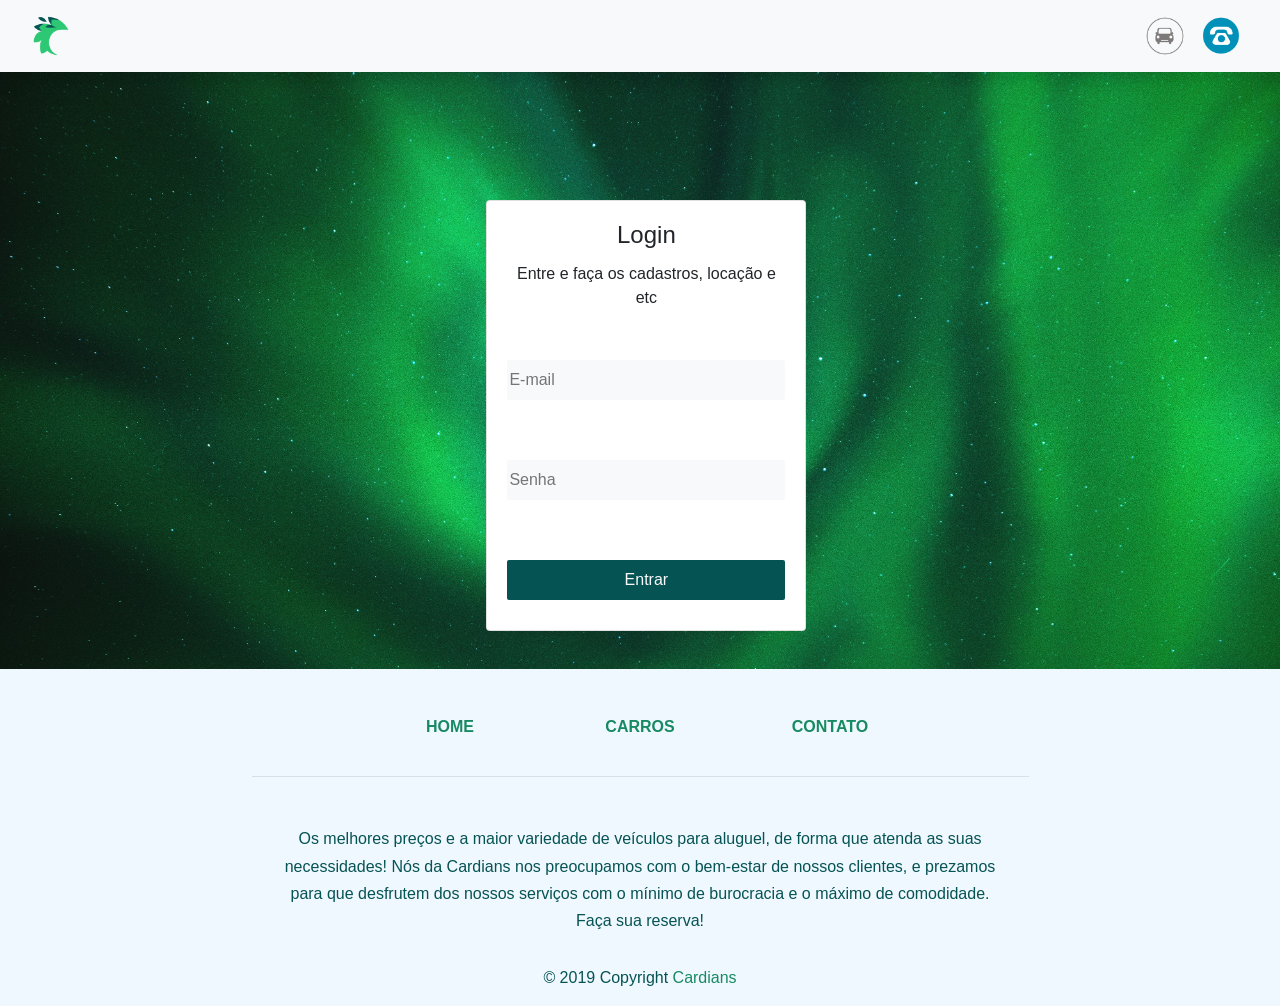
==== commit 2514f863: "refeita novamente a tela de login" ====
--- a/login.html
+++ b/login.html
@@ -51,7 +51,7 @@
 
 	</nav>
 
-	<div class="card form-login" style="margin-left: 38%;">
+	<div class="card" style="margin-left: 38%;">
 		<form  action="verifica-login.php" method="POST">
 			<div class="card-body">
 				<h4 class="card-title">Login</h4>
